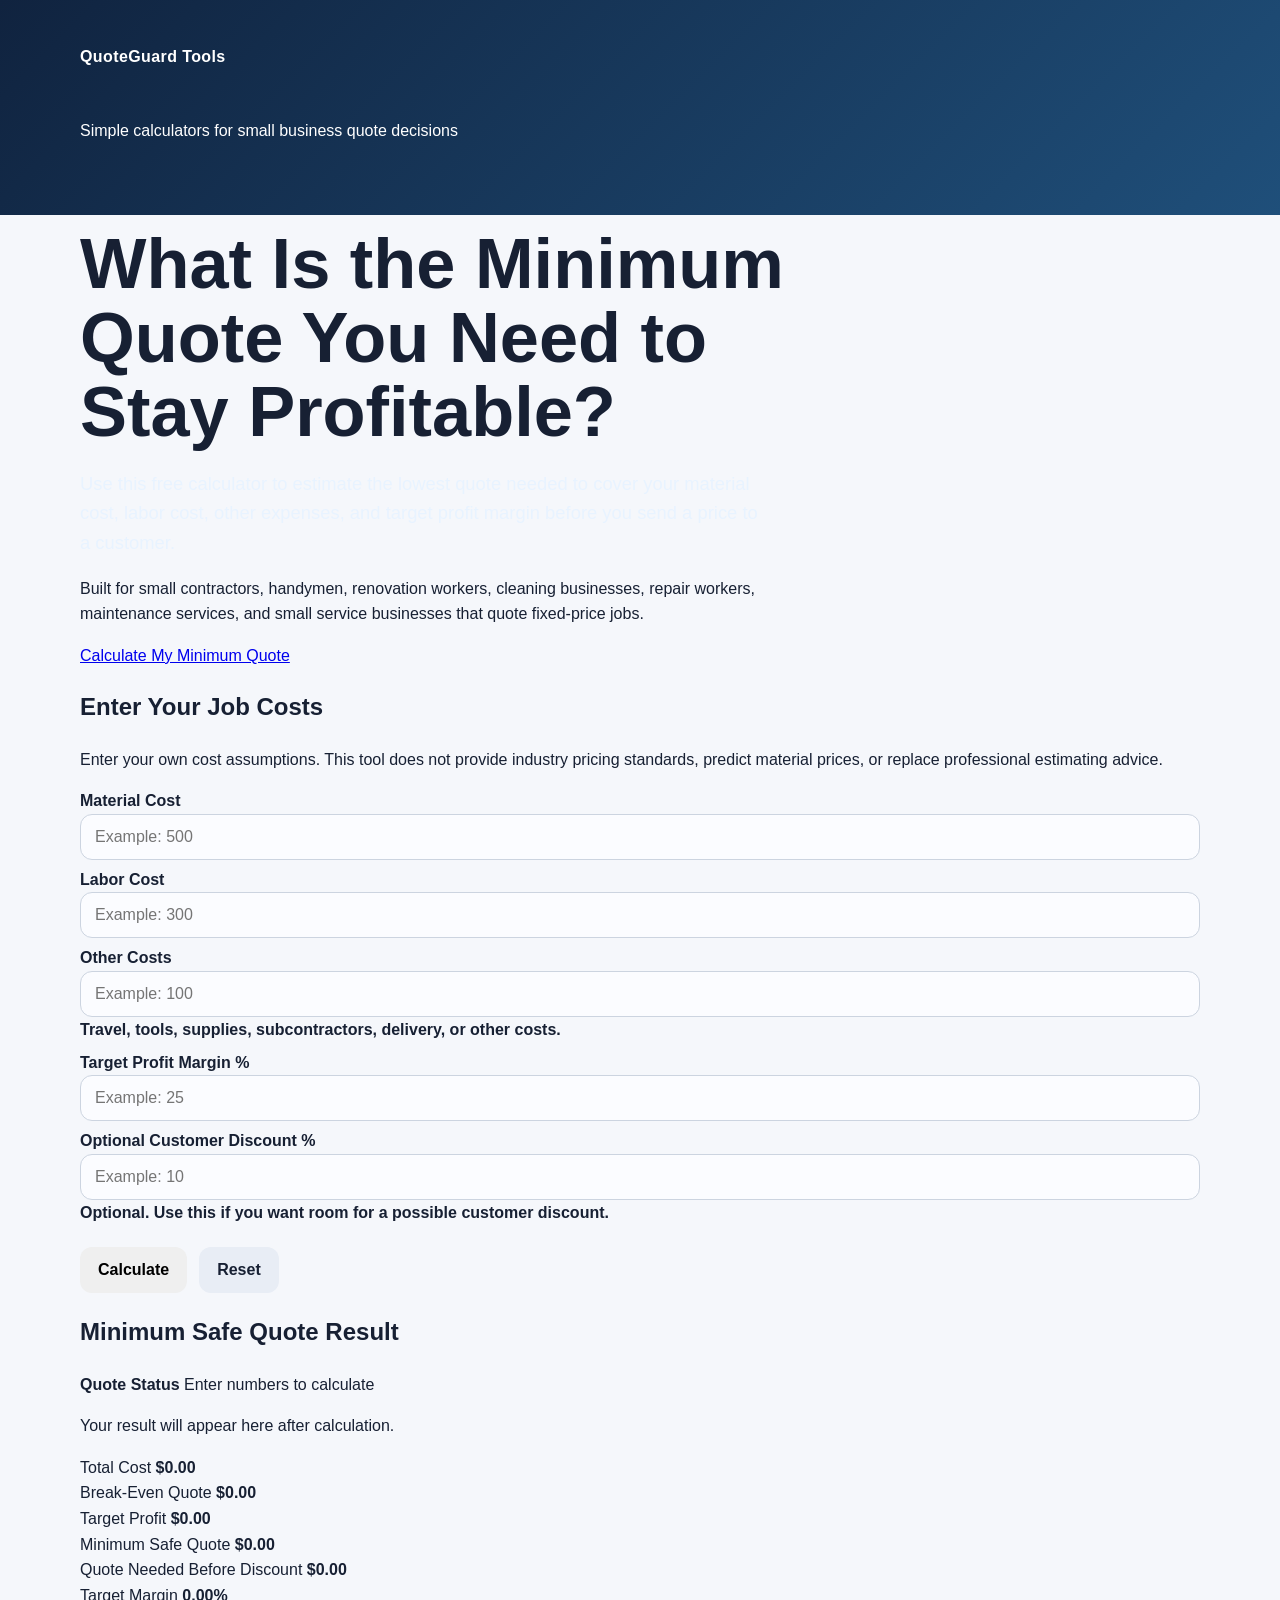
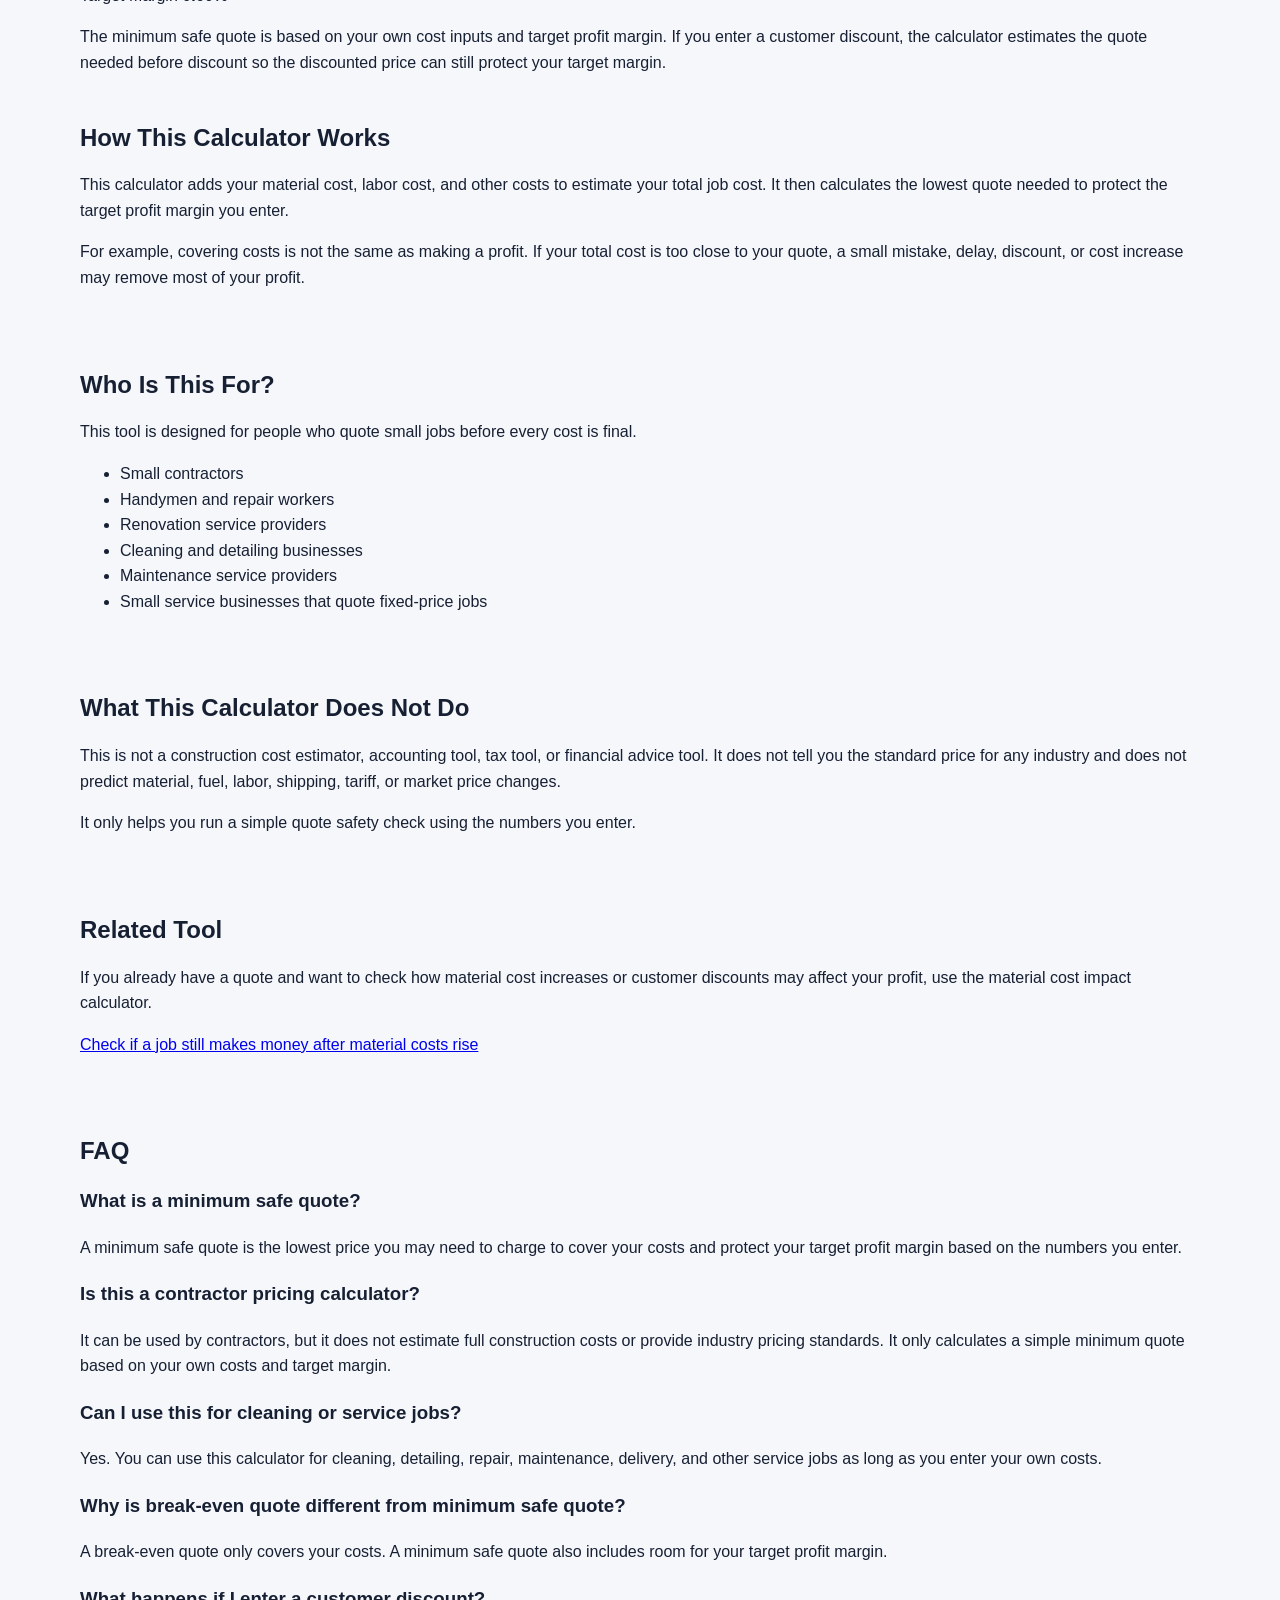
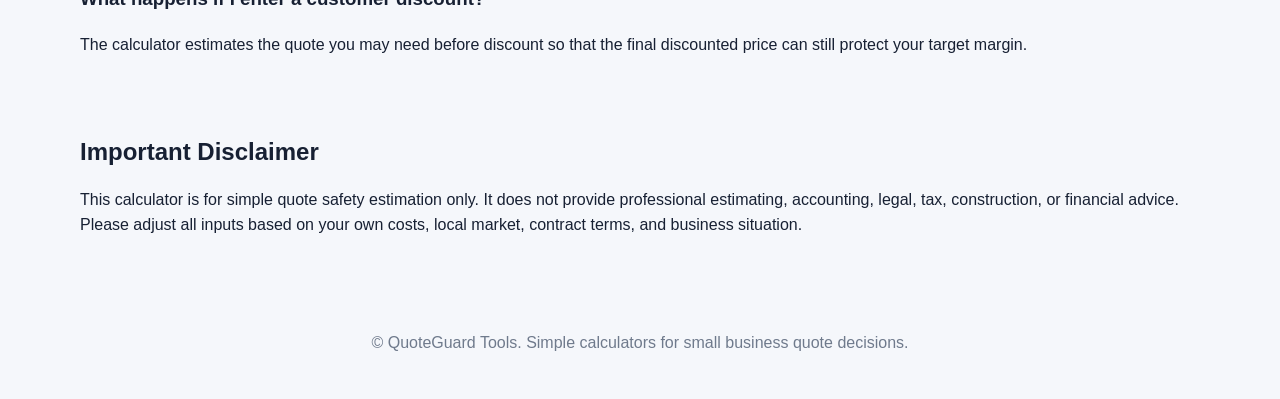
==== minimum-safe-quote-calculator.html @ 39a8302a "Add files via upload" ====
<!DOCTYPE html>
<html lang="en">
<head>
  <meta charset="UTF-8" />
  <meta name="viewport" content="width=device-width, initial-scale=1.0" />

  <title>Minimum Safe Quote Calculator | Price a Job Without Losing Money</title>

  <meta
    name="description"
    content="Use this free minimum safe quote calculator to estimate the lowest job quote needed to cover material, labor, other costs, and your target profit margin."
  />

  <link rel="stylesheet" href="style.css" />
</head>

<body>
  <header class="site-header">
    <div class="container">
      <p class="brand">QuoteGuard Tools</p>
      <p class="tagline">Simple calculators for small business quote decisions</p>
    </div>
  </header>

  <main class="container">
    <section class="hero">
      <h1>What Is the Minimum Quote You Need to Stay Profitable?</h1>

      <p class="hero-text">
        Use this free calculator to estimate the lowest quote needed to cover your material cost,
        labor cost, other expenses, and target profit margin before you send a price to a customer.
      </p>

      <p class="hero-note">
        Built for small contractors, handymen, renovation workers, cleaning businesses,
        repair workers, maintenance services, and small service businesses that quote fixed-price jobs.
      </p>

      <a href="#calculator" class="button-link">Calculate My Minimum Quote</a>
    </section>

    <section id="calculator" class="calculator-card">
      <h2>Enter Your Job Costs</h2>

      <p>
        Enter your own cost assumptions. This tool does not provide industry pricing standards,
        predict material prices, or replace professional estimating advice.
      </p>

      <div class="form-grid">
        <label>
          Material Cost
          <input type="number" id="materialCost" min="0" step="0.01" placeholder="Example: 500" />
        </label>

        <label>
          Labor Cost
          <input type="number" id="laborCost" min="0" step="0.01" placeholder="Example: 300" />
        </label>

        <label>
          Other Costs
          <input type="number" id="otherCosts" min="0" step="0.01" placeholder="Example: 100" />
          <span class="field-hint">Travel, tools, supplies, subcontractors, delivery, or other costs.</span>
        </label>

        <label>
          Target Profit Margin %
          <input type="number" id="targetMargin" min="0" max="99" step="0.01" placeholder="Example: 25" />
        </label>

        <label>
          Optional Customer Discount %
          <input type="number" id="discountPercent" min="0" max="99" step="0.01" placeholder="Example: 10" />
          <span class="field-hint">Optional. Use this if you want room for a possible customer discount.</span>
        </label>
      </div>

      <div class="button-row">
        <button type="button" onclick="calculateMinimumQuote()">Calculate</button>
        <button type="button" class="secondary-button" onclick="resetMinimumQuote()">Reset</button>
      </div>
    </section>

    <section class="result-card">
      <h2>Minimum Safe Quote Result</h2>

      <div class="status-box" id="riskStatus">
        <strong>Quote Status</strong>
        <span>Enter numbers to calculate</span>
      </div>

      <p id="riskMessage" class="result-message">
        Your result will appear here after calculation.
      </p>

      <div class="result-grid">
        <div>
          <span>Total Cost</span>
          <strong id="totalCost">$0.00</strong>
        </div>

        <div>
          <span>Break-Even Quote</span>
          <strong id="breakEvenQuote">$0.00</strong>
        </div>

        <div>
          <span>Target Profit</span>
          <strong id="targetProfit">$0.00</strong>
        </div>

        <div>
          <span>Minimum Safe Quote</span>
          <strong id="minimumSafeQuote">$0.00</strong>
        </div>

        <div>
          <span>Quote Needed Before Discount</span>
          <strong id="quoteBeforeDiscount">$0.00</strong>
        </div>

        <div>
          <span>Target Margin</span>
          <strong id="targetMarginResult">0.00%</strong>
        </div>
      </div>

      <p class="small-note">
        The minimum safe quote is based on your own cost inputs and target profit margin.
        If you enter a customer discount, the calculator estimates the quote needed before discount
        so the discounted price can still protect your target margin.
      </p>
    </section>

    <section class="content-section">
      <h2>How This Calculator Works</h2>

      <p>
        This calculator adds your material cost, labor cost, and other costs to estimate your total job cost.
        It then calculates the lowest quote needed to protect the target profit margin you enter.
      </p>

      <p>
        For example, covering costs is not the same as making a profit. If your total cost is too close to
        your quote, a small mistake, delay, discount, or cost increase may remove most of your profit.
      </p>
    </section>

    <section class="content-section">
      <h2>Who Is This For?</h2>

      <p>
        This tool is designed for people who quote small jobs before every cost is final.
      </p>

      <ul>
        <li>Small contractors</li>
        <li>Handymen and repair workers</li>
        <li>Renovation service providers</li>
        <li>Cleaning and detailing businesses</li>
        <li>Maintenance service providers</li>
        <li>Small service businesses that quote fixed-price jobs</li>
      </ul>
    </section>

    <section class="content-section">
      <h2>What This Calculator Does Not Do</h2>

      <p>
        This is not a construction cost estimator, accounting tool, tax tool, or financial advice tool.
        It does not tell you the standard price for any industry and does not predict material, fuel,
        labor, shipping, tariff, or market price changes.
      </p>

      <p>
        It only helps you run a simple quote safety check using the numbers you enter.
      </p>
    </section>

    <section class="content-section">
      <h2>Related Tool</h2>

      <p>
        If you already have a quote and want to check how material cost increases or customer discounts
        may affect your profit, use the material cost impact calculator.
      </p>

      <p>
        <a href="index.html#calculator">Check if a job still makes money after material costs rise</a>
      </p>
    </section>

    <section class="content-section">
      <h2>FAQ</h2>

      <h3>What is a minimum safe quote?</h3>
      <p>
        A minimum safe quote is the lowest price you may need to charge to cover your costs and protect
        your target profit margin based on the numbers you enter.
      </p>

      <h3>Is this a contractor pricing calculator?</h3>
      <p>
        It can be used by contractors, but it does not estimate full construction costs or provide industry
        pricing standards. It only calculates a simple minimum quote based on your own costs and target margin.
      </p>

      <h3>Can I use this for cleaning or service jobs?</h3>
      <p>
        Yes. You can use this calculator for cleaning, detailing, repair, maintenance, delivery, and other
        service jobs as long as you enter your own costs.
      </p>

      <h3>Why is break-even quote different from minimum safe quote?</h3>
      <p>
        A break-even quote only covers your costs. A minimum safe quote also includes room for your target
        profit margin.
      </p>

      <h3>What happens if I enter a customer discount?</h3>
      <p>
        The calculator estimates the quote you may need before discount so that the final discounted price
        can still protect your target margin.
      </p>
    </section>

    <section class="content-section disclaimer">
      <h2>Important Disclaimer</h2>

      <p>
        This calculator is for simple quote safety estimation only. It does not provide professional
        estimating, accounting, legal, tax, construction, or financial advice. Please adjust all inputs
        based on your own costs, local market, contract terms, and business situation.
      </p>
    </section>
  </main>

  <footer class="site-footer">
    <div class="container">
      <p>© QuoteGuard Tools. Simple calculators for small business quote decisions.</p>
    </div>
  </footer>

  <script>
    function formatCurrency(value) {
      if (!isFinite(value)) {
        return "$0.00";
      }

      return value.toLocaleString("en-US", {
        style: "currency",
        currency: "USD"
      });
    }

    function formatPercent(value) {
      if (!isFinite(value)) {
        return "0.00%";
      }

      return value.toFixed(2) + "%";
    }

    function getNumber(id) {
      const value = parseFloat(document.getElementById(id).value);
      return isNaN(value) ? 0 : value;
    }

    function calculateMinimumQuote() {
      const materialCost = getNumber("materialCost");
      const laborCost = getNumber("laborCost");
      const otherCosts = getNumber("otherCosts");
      const targetMarginPercent = getNumber("targetMargin");
      const discountPercent = getNumber("discountPercent");

      const statusBox = document.getElementById("riskStatus");
      const riskMessage = document.getElementById("riskMessage");

      const totalCost = materialCost + laborCost + otherCosts;
      const targetMarginDecimal = targetMarginPercent / 100;
      const discountDecimal = discountPercent / 100;

      if (totalCost <= 0) {
        statusBox.innerHTML = "<strong>Quote Status</strong><span>Enter your costs</span>";
        riskMessage.textContent = "Please enter at least one cost amount before calculating.";
        return;
      }

      if (targetMarginPercent <= 0 || targetMarginPercent >= 100) {
        statusBox.innerHTML = "<strong>Quote Status</strong><span>Check target margin</span>";
        riskMessage.textContent = "Please enter a target profit margin greater than 0% and less than 100%.";
        return;
      }

      if (discountPercent < 0 || discountPercent >= 100) {
        statusBox.innerHTML = "<strong>Quote Status</strong><span>Check discount</span>";
        riskMessage.textContent = "Please enter a discount percentage less than 100%.";
        return;
      }

      const breakEvenQuote = totalCost;
      const minimumSafeQuote = totalCost / (1 - targetMarginDecimal);
      const targetProfit = minimumSafeQuote - totalCost;

      let quoteBeforeDiscount = minimumSafeQuote;

      if (discountDecimal > 0) {
        quoteBeforeDiscount = minimumSafeQuote / (1 - discountDecimal);
      }

      document.getElementById("totalCost").textContent = formatCurrency(totalCost);
      document.getElementById("breakEvenQuote").textContent = formatCurrency(breakEvenQuote);
      document.getElementById("targetProfit").textContent = formatCurrency(targetProfit);
      document.getElementById("minimumSafeQuote").textContent = formatCurrency(minimumSafeQuote);
      document.getElementById("quoteBeforeDiscount").textContent = formatCurrency(quoteBeforeDiscount);
      document.getElementById("targetMarginResult").textContent = formatPercent(targetMarginPercent);

      statusBox.innerHTML = "<strong>Quote Status</strong><span>Calculated</span>";

      if (discountDecimal > 0) {
        riskMessage.textContent =
          "Based on your numbers, your minimum safe quote is " +
          formatCurrency(minimumSafeQuote) +
          ". If you plan to give a " +
          formatPercent(discountPercent) +
          " discount, you may need to quote about " +
          formatCurrency(quoteBeforeDiscount) +
          " before discount to protect your target margin.";
      } else {
        riskMessage.textContent =
          "Based on your numbers, your minimum safe quote is " +
          formatCurrency(minimumSafeQuote) +
          ". This is the estimated lowest quote needed to cover your costs and protect your target margin.";
      }
    }

    function resetMinimumQuote() {
      document.getElementById("materialCost").value = "";
      document.getElementById("laborCost").value = "";
      document.getElementById("otherCosts").value = "";
      document.getElementById("targetMargin").value = "";
      document.getElementById("discountPercent").value = "";

      document.getElementById("totalCost").textContent = "$0.00";
      document.getElementById("breakEvenQuote").textContent = "$0.00";
      document.getElementById("targetProfit").textContent = "$0.00";
      document.getElementById("minimumSafeQuote").textContent = "$0.00";
      document.getElementById("quoteBeforeDiscount").textContent = "$0.00";
      document.getElementById("targetMarginResult").textContent = "0.00%";

      document.getElementById("riskStatus").innerHTML =
        "<strong>Quote Status</strong><span>Enter numbers to calculate</span>";

      document.getElementById("riskMessage").textContent =
        "Your result will appear here after calculation.";
    }
  </script>
</body>
</html>
---- style.css ----
* {
  box-sizing: border-box;
}

html {
  scroll-behavior: smooth;
}

body {
  margin: 0;
  font-family: Arial, Helvetica, sans-serif;
  color: #172033;
  background: #f5f7fb;
  line-height: 1.6;
}

.container {
  width: min(1120px, calc(100% - 32px));
  margin: 0 auto;
}

.site-header {
  background: linear-gradient(135deg, #10233f, #1f4f7a);
  color: white;
  padding: 28px 0 56px;
}

.brand {
  font-weight: 700;
  letter-spacing: 0.4px;
  margin-bottom: 48px;
}

.hero {
  max-width: 760px;
}

.eyebrow {
  color: #c8e4ff;
  font-weight: 700;
  text-transform: uppercase;
  font-size: 0.82rem;
  letter-spacing: 0.08em;
}

h1 {
  font-size: clamp(2.1rem, 6vw, 4.4rem);
  line-height: 1.05;
  margin: 12px 0 20px;
}

.hero-text {
  font-size: 1.15rem;
  max-width: 680px;
  color: #e8f3ff;
}

.primary-link {
  display: inline-block;
  margin-top: 20px;
  background: #35c77b;
  color: #0b1d14;
  text-decoration: none;
  font-weight: 700;
  padding: 14px 22px;
  border-radius: 12px;
}

.primary-link:hover {
  background: #44da8a;
}

.calculator-section {
  padding: 56px 0;
}

.calculator-grid {
  display: grid;
  grid-template-columns: 1fr 1fr;
  gap: 24px;
  align-items: start;
}

.card {
  background: white;
  border-radius: 20px;
  padding: 28px;
  box-shadow: 0 16px 40px rgba(16, 35, 63, 0.08);
  border: 1px solid #e4e8f0;
}

.card h2,
.content-section h2,
.faq-section h2,
.disclaimer-section h2 {
  margin-top: 0;
  line-height: 1.2;
}

.section-note,
.result-note {
  color: #5c6678;
  font-size: 0.95rem;
}

.form-group {
  margin-bottom: 18px;
}

label {
  display: block;
  font-weight: 700;
  margin-bottom: 7px;
}

input {
  width: 100%;
  border: 1px solid #ccd4e0;
  border-radius: 12px;
  padding: 13px 14px;
  font-size: 1rem;
  color: #172033;
  background: #fbfcff;
}

input:focus {
  outline: 3px solid rgba(53, 199, 123, 0.22);
  border-color: #35c77b;
}

small {
  display: block;
  margin-top: 6px;
  color: #6f7a8c;
}

.button-row {
  display: flex;
  gap: 12px;
  margin-top: 22px;
}

button {
  border: 0;
  cursor: pointer;
  font-weight: 700;
  font-size: 1rem;
  border-radius: 12px;
  padding: 14px 18px;
}

.primary-button {
  background: #1f4f7a;
  color: white;
  flex: 1;
}

.primary-button:hover {
  background: #163b5d;
}

.secondary-button {
  background: #e8edf5;
  color: #172033;
}

.secondary-button:hover {
  background: #dbe3ef;
}

.error-message {
  color: #b42318;
  font-weight: 700;
  min-height: 24px;
}

.risk-box {
  border-radius: 18px;
  padding: 22px;
  margin: 20px 0;
}

.risk-label {
  display: block;
  font-size: 0.88rem;
  text-transform: uppercase;
  letter-spacing: 0.08em;
  font-weight: 700;
  margin-bottom: 8px;
}

.risk-box strong {
  display: block;
  font-size: 1.8rem;
}

.risk-message {
  margin: 8px 0 0;
  font-size: 0.95rem;
}

.risk-box.neutral {
  background: #eef2f7;
  color: #3c4658;
}

.risk-box.safe {
  background: #e6f8ef;
  color: #146c43;
}

.risk-box.warning {
  background: #fff3cd;
  color: #7a5200;
}

.risk-box.loss {
  background: #fde8e8;
  color: #b42318;
}

.result-list {
  display: grid;
  gap: 12px;
}

.result-item {
  display: flex;
  justify-content: space-between;
  gap: 16px;
  padding: 14px 0;
  border-bottom: 1px solid #edf0f5;
}

.result-item span {
  color: #5c6678;
}

.result-item strong {
  text-align: right;
}

.result-item.important strong {
  color: #1f4f7a;
  font-size: 1.1rem;
}

.content-section,
.faq-section,
.disclaimer-section {
  padding: 32px 0;
}

.content-grid {
  display: grid;
  grid-template-columns: 1fr 1fr;
  gap: 24px;
}

.info-block,
.faq-item,
.disclaimer-section .container {
  background: white;
  border: 1px solid #e4e8f0;
  border-radius: 18px;
  padding: 24px;
}

.info-block ul {
  padding-left: 22px;
}

.faq-section h2 {
  margin-bottom: 20px;
}

.faq-item {
  margin-bottom: 14px;
}

.faq-item h3 {
  margin-top: 0;
  margin-bottom: 8px;
}

.faq-item p {
  margin-bottom: 0;
  color: #4f5b6d;
}

.disclaimer-section p {
  color: #4f5b6d;
}

.site-footer {
  padding: 28px 0;
  color: #6f7a8c;
  text-align: center;
}

/* 平板 */
@media (max-width: 900px) {
  .calculator-grid,
  .content-grid {
    grid-template-columns: 1fr;
  }

  .site-header {
    padding-bottom: 42px;
  }
}

/* 手機 */
@media (max-width: 520px) {
  .container {
    width: min(100% - 24px, 1120px);
  }

  h1 {
    font-size: 2.3rem;
    line-height: 1.12;
  }

  .site-header {
    padding: 24px 0 40px;
  }

  .brand {
    margin-bottom: 36px;
  }

  .card,
  .info-block, 
  .faq-item,
  .disclaimer-section .container {
    padding: 20px;
    border-radius: 16px;
  }

  .button-row {
    flex-direction: column;
  }

  .result-item {
    flex-direction: column;
    gap: 4px;
  }

  .result-item strong {
    text-align: left;
  }
}
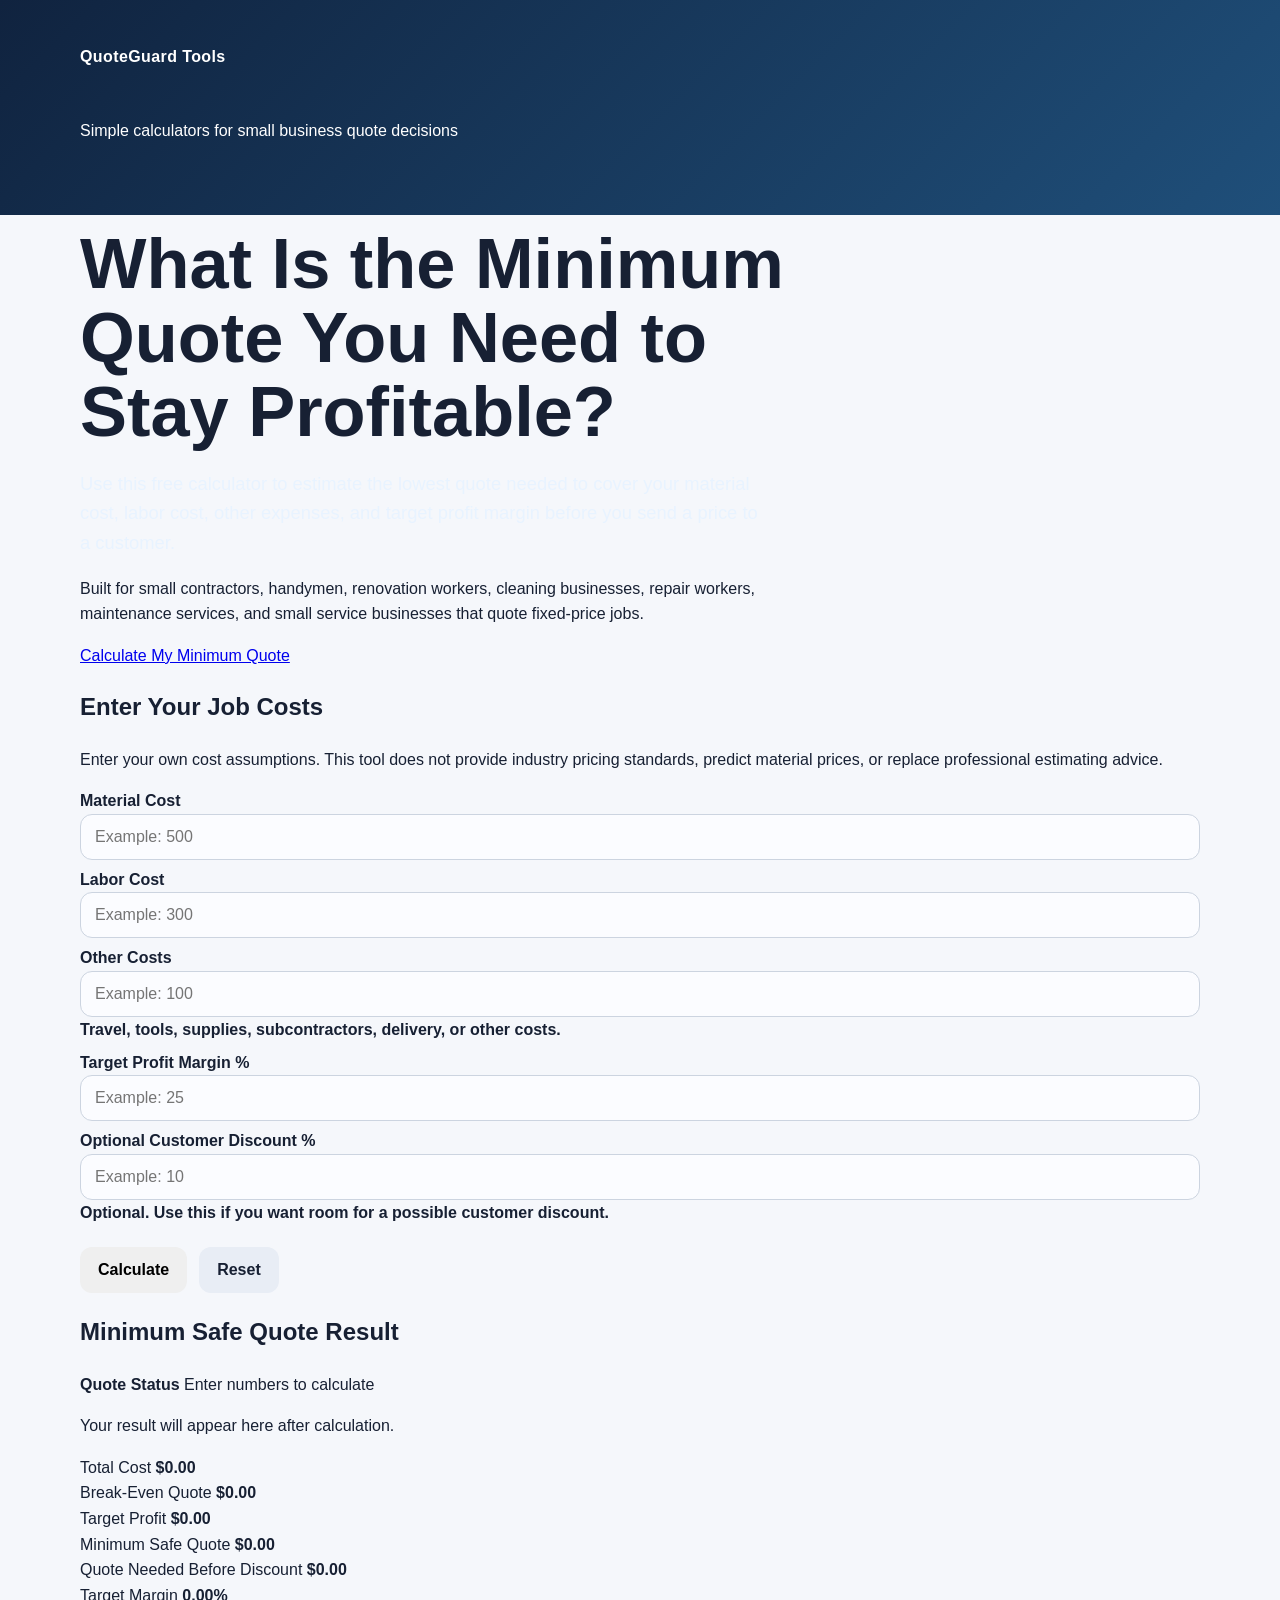
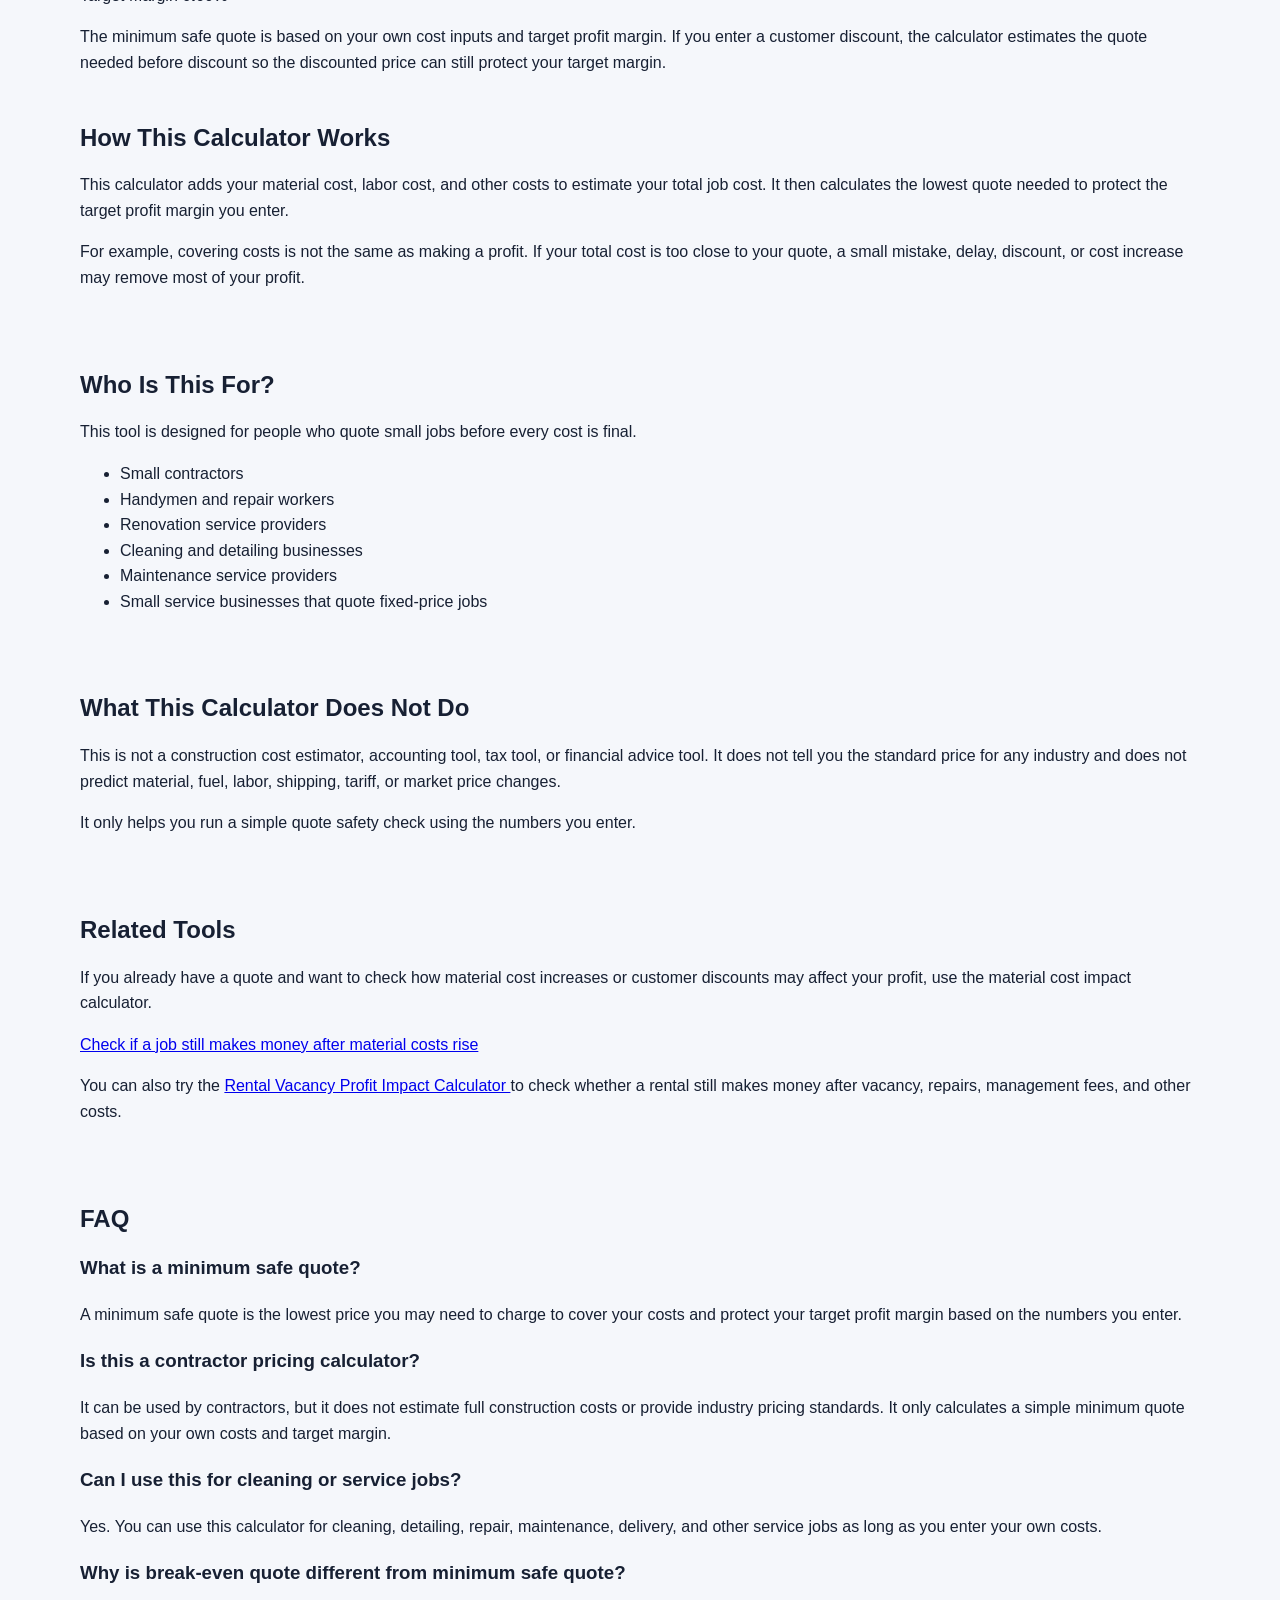
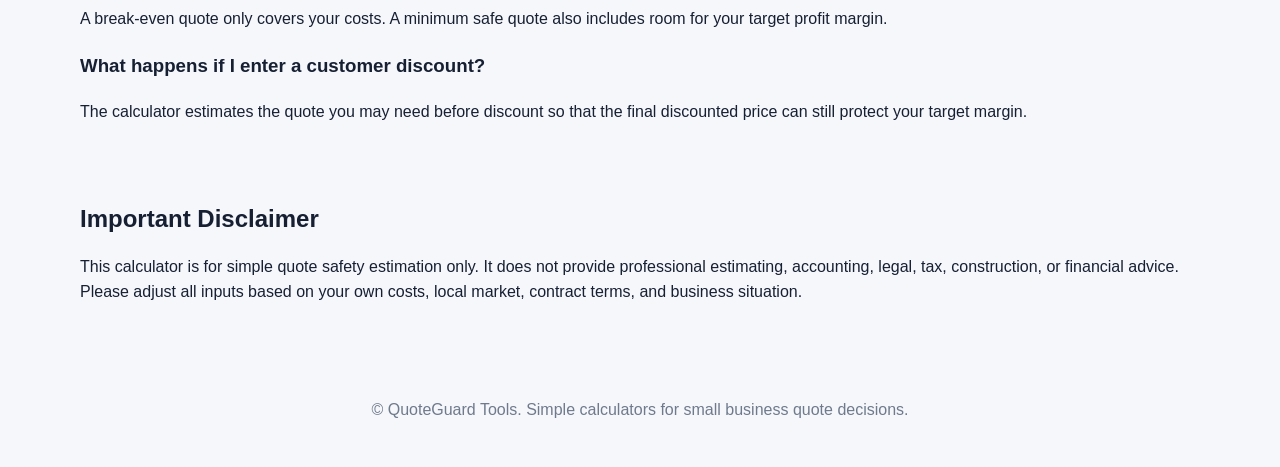
==== commit 8f041b06: "Add files via upload" ====
--- a/minimum-safe-quote-calculator.html
+++ b/minimum-safe-quote-calculator.html
@@ -11,6 +11,7 @@
     content="Use this free minimum safe quote calculator to estimate the lowest job quote needed to cover material, labor, other costs, and your target profit margin."
   />
 
+  <link rel="canonical" href="https://wkc50283-star.github.io/quoteguard-tools/minimum-safe-quote-calculator.html" />
   <link rel="stylesheet" href="style.css" />
 </head>
 
@@ -179,7 +180,7 @@
     </section>
 
     <section class="content-section">
-      <h2>Related Tool</h2>
+      <h2>Related Tools</h2>
 
       <p>
         If you already have a quote and want to check how material cost increases or customer discounts
@@ -188,6 +189,14 @@
 
       <p>
         <a href="index.html#calculator">Check if a job still makes money after material costs rise</a>
+      </p>
+
+      <p>
+        You can also try the
+        <a href="rental-vacancy-profit-impact-calculator.html">
+          Rental Vacancy Profit Impact Calculator
+        </a>
+        to check whether a rental still makes money after vacancy, repairs, management fees, and other costs.
       </p>
     </section>
 
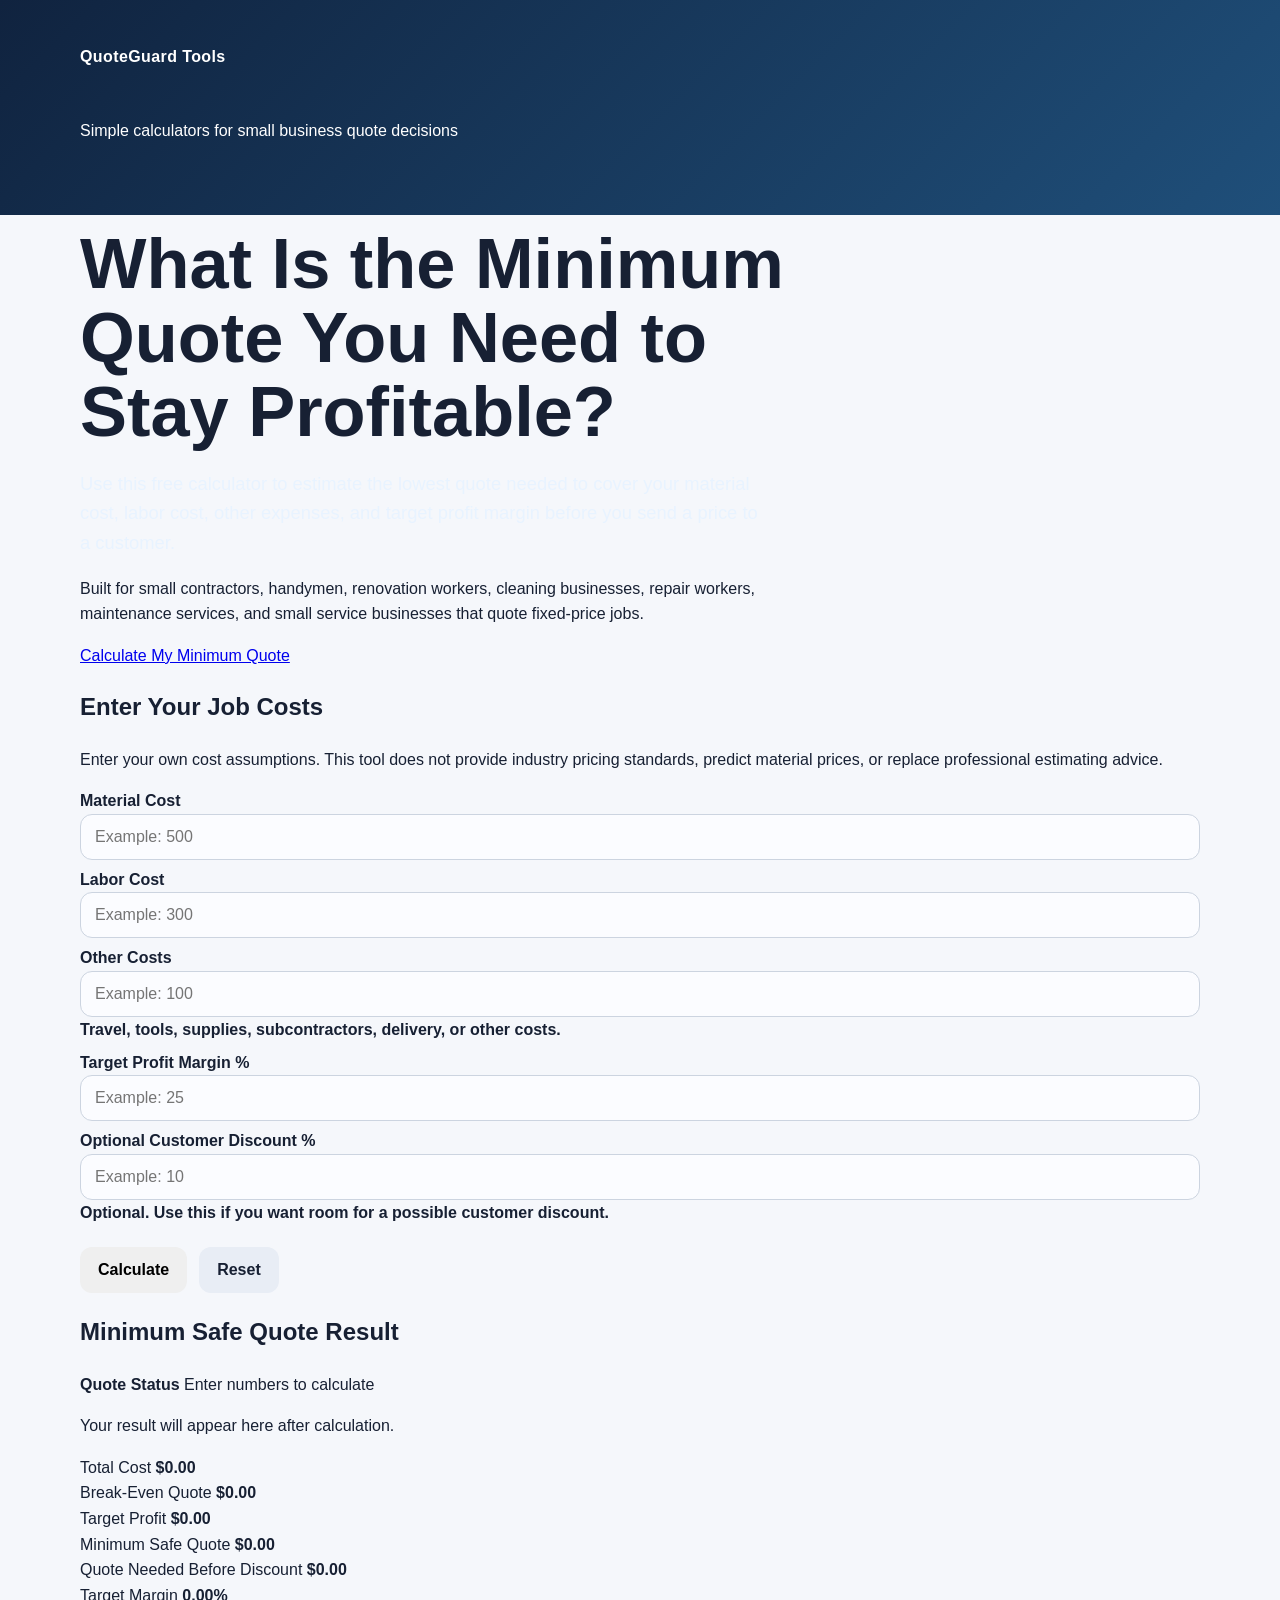
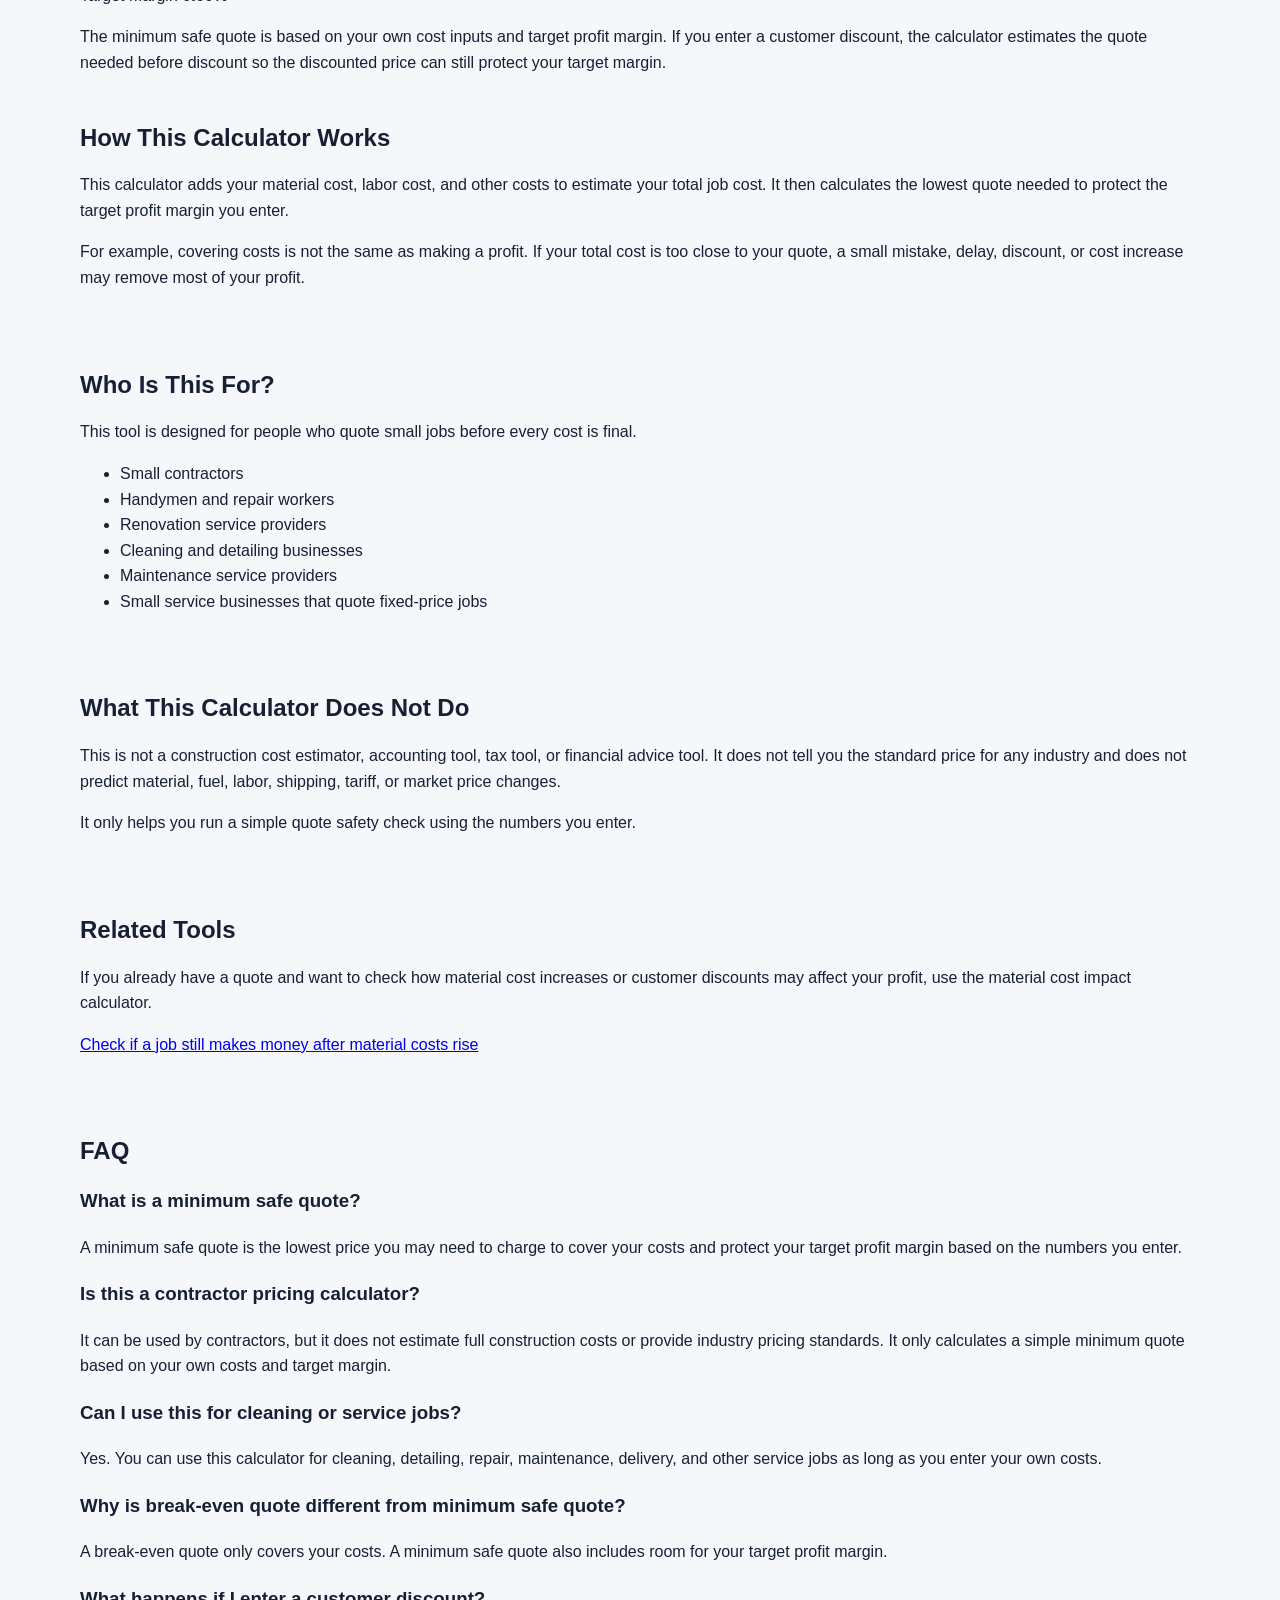
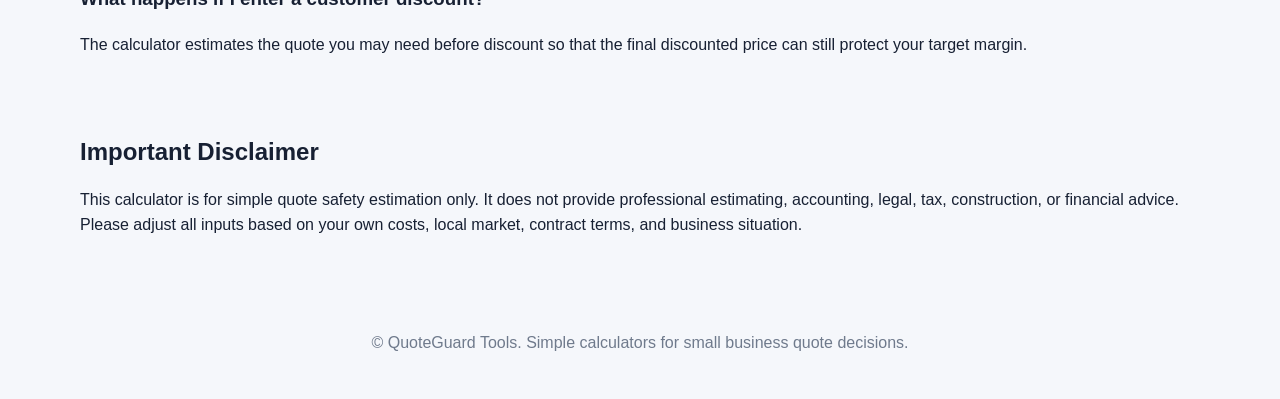
==== commit 0025a3b3: "Remove rental tool link from minimum safe quote page" ====
--- a/minimum-safe-quote-calculator.html
+++ b/minimum-safe-quote-calculator.html
@@ -191,13 +191,6 @@
         <a href="index.html#calculator">Check if a job still makes money after material costs rise</a>
       </p>
 
-      <p>
-        You can also try the
-        <a href="rental-vacancy-profit-impact-calculator.html">
-          Rental Vacancy Profit Impact Calculator
-        </a>
-        to check whether a rental still makes money after vacancy, repairs, management fees, and other costs.
-      </p>
     </section>
 
     <section class="content-section">
@@ -366,4 +359,4 @@
     }
   </script>
 </body>
-</html>+</html>
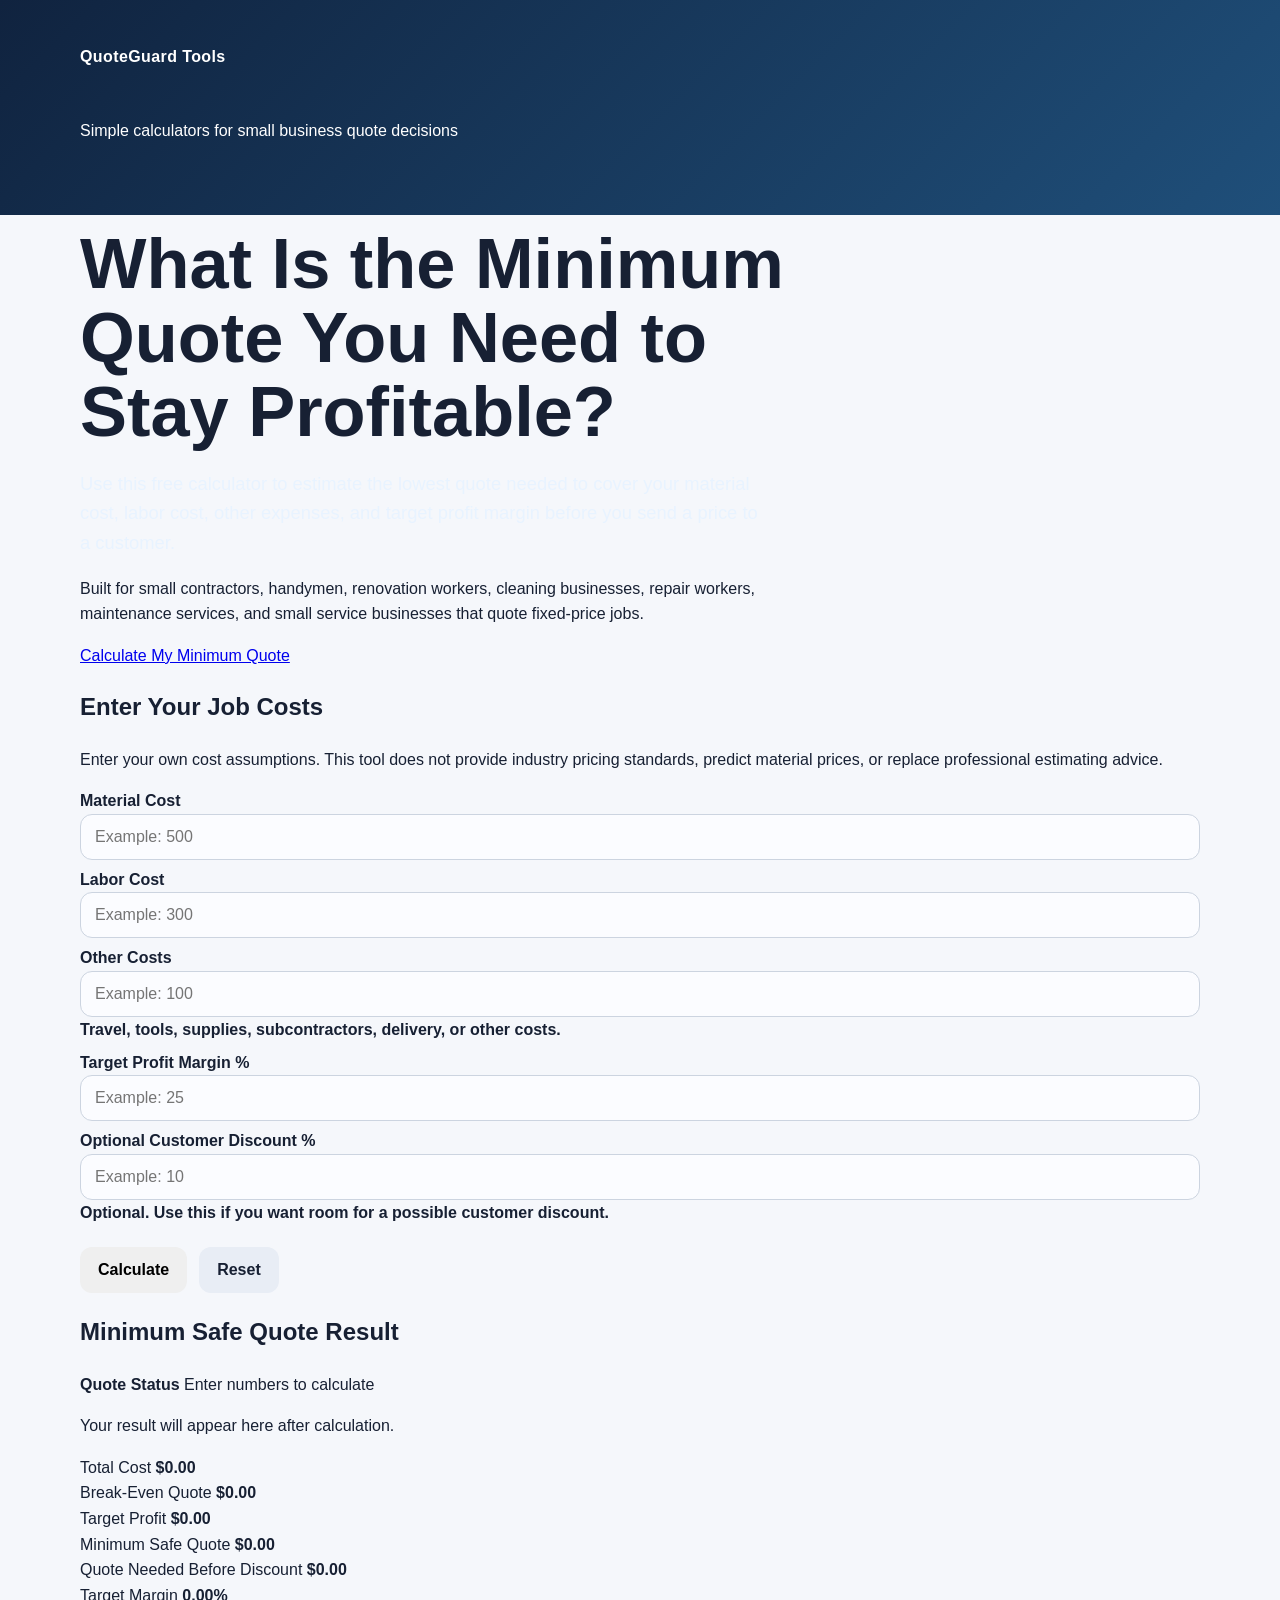
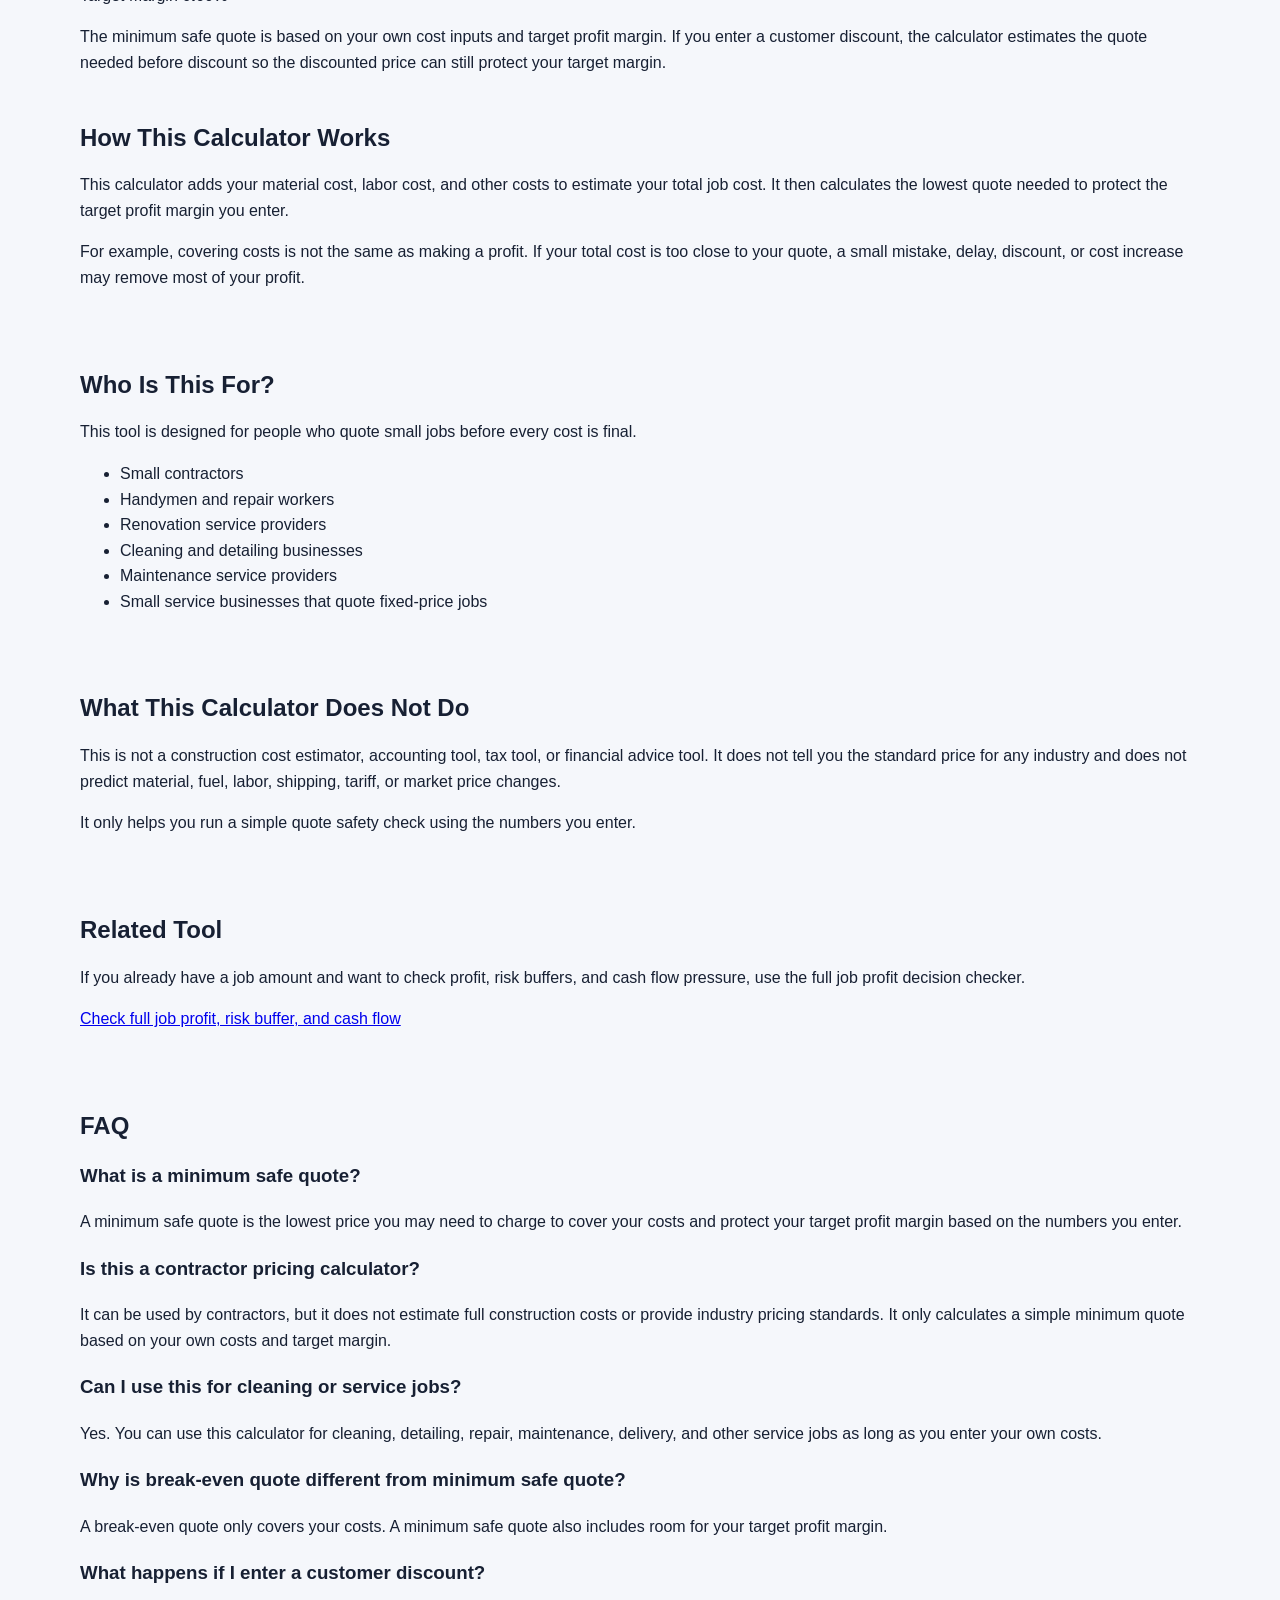
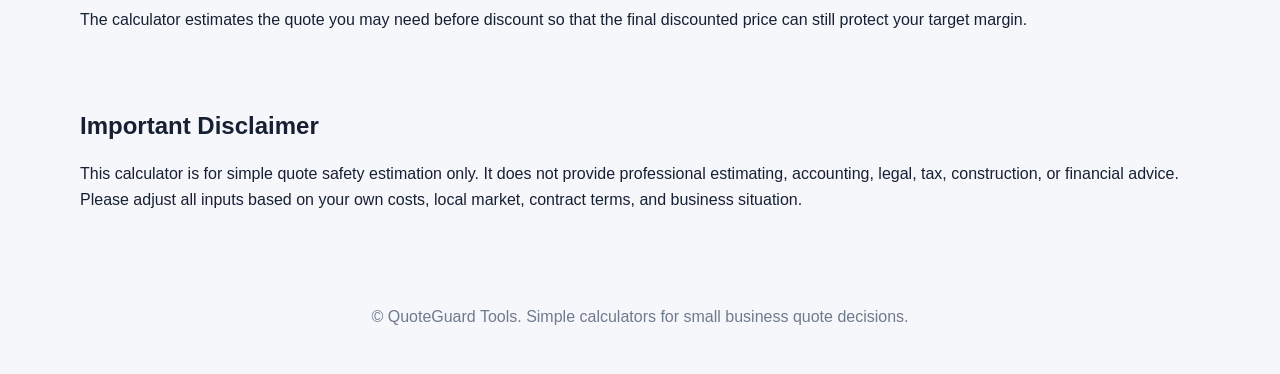
==== commit 312f69b9: "Update minimum safe quote page related tool text" ====
--- a/minimum-safe-quote-calculator.html
+++ b/minimum-safe-quote-calculator.html
@@ -51,28 +51,65 @@
       <div class="form-grid">
         <label>
           Material Cost
-          <input type="number" id="materialCost" min="0" step="0.01" placeholder="Example: 500" />
+          <input
+            type="number"
+            id="materialCost"
+            min="0"
+            step="0.01"
+            inputmode="decimal"
+            placeholder="Example: 500"
+          />
         </label>
 
         <label>
           Labor Cost
-          <input type="number" id="laborCost" min="0" step="0.01" placeholder="Example: 300" />
+          <input
+            type="number"
+            id="laborCost"
+            min="0"
+            step="0.01"
+            inputmode="decimal"
+            placeholder="Example: 300"
+          />
         </label>
 
         <label>
           Other Costs
-          <input type="number" id="otherCosts" min="0" step="0.01" placeholder="Example: 100" />
+          <input
+            type="number"
+            id="otherCosts"
+            min="0"
+            step="0.01"
+            inputmode="decimal"
+            placeholder="Example: 100"
+          />
           <span class="field-hint">Travel, tools, supplies, subcontractors, delivery, or other costs.</span>
         </label>
 
         <label>
           Target Profit Margin %
-          <input type="number" id="targetMargin" min="0" max="99" step="0.01" placeholder="Example: 25" />
+          <input
+            type="number"
+            id="targetMargin"
+            min="0"
+            max="99"
+            step="0.01"
+            inputmode="decimal"
+            placeholder="Example: 25"
+          />
         </label>
 
         <label>
           Optional Customer Discount %
-          <input type="number" id="discountPercent" min="0" max="99" step="0.01" placeholder="Example: 10" />
+          <input
+            type="number"
+            id="discountPercent"
+            min="0"
+            max="99"
+            step="0.01"
+            inputmode="decimal"
+            placeholder="Example: 10"
+          />
           <span class="field-hint">Optional. Use this if you want room for a possible customer discount.</span>
         </label>
       </div>
@@ -180,17 +217,16 @@
     </section>
 
     <section class="content-section">
-      <h2>Related Tools</h2>
-
-      <p>
-        If you already have a quote and want to check how material cost increases or customer discounts
-        may affect your profit, use the material cost impact calculator.
-      </p>
-
-      <p>
-        <a href="index.html#calculator">Check if a job still makes money after material costs rise</a>
-      </p>
-
+      <h2>Related Tool</h2>
+
+      <p>
+        If you already have a job amount and want to check profit, risk buffers, and cash flow pressure,
+        use the full job profit decision checker.
+      </p>
+
+      <p>
+        <a href="index.html#calculator">Check full job profit, risk buffer, and cash flow</a>
+      </p>
     </section>
 
     <section class="content-section">
@@ -265,7 +301,12 @@
     }
 
     function getNumber(id) {
-      const value = parseFloat(document.getElementById(id).value);
+      const element = document.getElementById(id);
+      if (!element) {
+        return 0;
+      }
+
+      const value = parseFloat(element.value);
       return isNaN(value) ? 0 : value;
     }
 
@@ -357,6 +398,16 @@
       document.getElementById("riskMessage").textContent =
         "Your result will appear here after calculation.";
     }
+
+    document.addEventListener("DOMContentLoaded", function() {
+      const numberInputs = document.querySelectorAll('input[type="number"]');
+
+      numberInputs.forEach(function(input) {
+        input.addEventListener("focus", function() {
+          this.select();
+        });
+      });
+    });
   </script>
 </body>
 </html>
